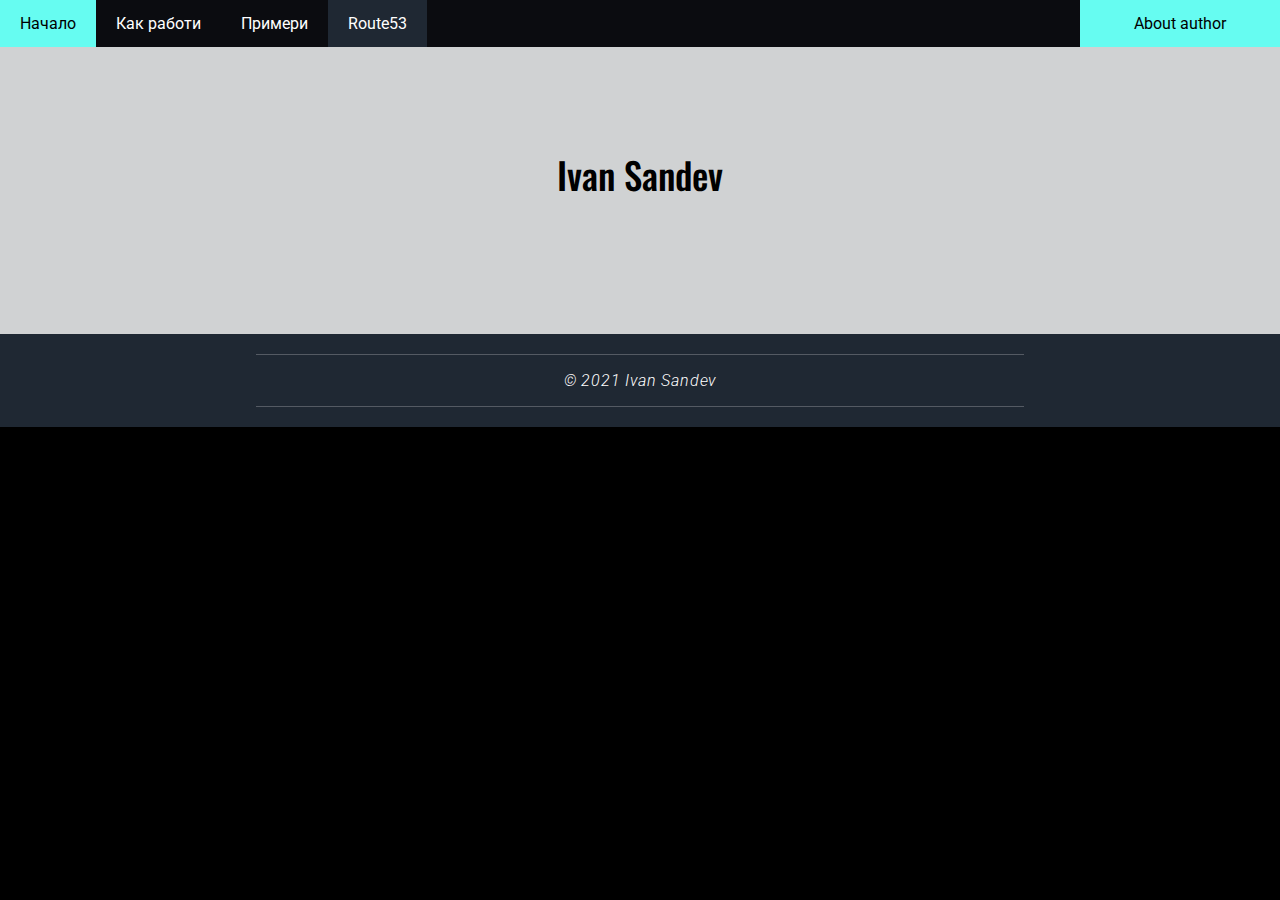
==== author.html @ 628ef09d "content finished; design updated" ====
<!DOCTYPE html>
<html lang="en">

<head>
    <meta charset="UTF-8">
    <meta http-equiv="X-UA-Compatible" content="IE=edge">
    <meta name="viewport" content="width=device-width, initial-scale=1.0">
    <title>DNS Server</title>
    <!-- CSS -->
    <link rel="stylesheet" href="css/style.css">
    <!-- Google Fonts -->
    <link rel="preconnect" href="https://fonts.googleapis.com">
    <link rel="preconnect" href="https://fonts.gstatic.com" crossorigin>
    <link
        href="https://fonts.googleapis.com/css2?family=Roboto:ital,wght@0,300;0,400;0,500;0,700;1,300;1,400;1,500;1,700&display=swap"
        rel="stylesheet">
    <link href="https://fonts.googleapis.com/css2?family=Oswald:wght@400;500;600;700&display=swap" rel="stylesheet">

</head>

<body>
    <ul class="navbar">
        <li><a href="index.html">Начало</a></li>
        <li><a href="explanation.html">Как работи</a></li>
        <li><a href="examples.html">Примери</a></li>
        <li><a href="route53.html" class="active">Route53</a></li>
        <li id="last-wrapper">
            <a href="author.html" id="last">About author</a>
            <div id="author-quick-info">
                <p><strong>Име:</strong> Иван Сандев</p>
                <p><strong>Група:</strong> 51</p>
                <p><strong>Фак №:</strong> 123218009</p>
            </div>
        </li>
    </ul>

    <div class="background-3">
        <div class="container" id="author-container">
            <h1 class="section-heading">Ivan Sandev</h1>

        </div>
    </div>

    <!-- Section - Как работи DNS -->
    <footer class="background-1">
        <p><em>© 2021 Ivan Sandev</em></p>
    </footer>

    <script src="scripts/script.js"></script>
</body>

</h работиt
---- css/style.css ----
/* 
COLORS:
0B0C10
1F2833
C5C6C7
66FCF1
45A29E
*/

* {
    margin: 0;
    padding: 0;
}

body {
    /* Debug */
    /* font-family:'Lucida Sans', 'Lucida Sans Regular', 'Lucida Grande', 'Lucida Sans Unicode', Geneva, Verdana, sans-serif; */
    font-family: 'Roboto', sans-serif;
    background-color: #000;
}

footer {
    padding: 20px 0;
    display: flex;
    justify-content: center;
}

footer p {
    text-align: center;
    font-weight: 300;
    letter-spacing: 0.05em;
    width: 60vw;
    border-top: 1px solid rgba(208, 210, 211, 0.3);
    border-bottom: 1px solid rgba(208, 210, 211, 0.3);
    padding: 16px 0;
}

.background-1 {
    background-color: #1F2833;
    color: #fff;
}

.background-2 {
    background-color: #66FCF1;
    color: #000;
}

.background-3 {
    background-color: #D0D2D3;
}


/* ----- NAVBAR ----- */
.navbar {
    list-style-type: none;
    margin: 0;
    padding: 0;
    overflow: hidden;
    background-color: #0B0C10;
}

.navbar li {
    float: left;
}

.navbar li a {
    display: block;
    color: #fff;
    text-align: center;
    padding: 14px 20px;
    text-decoration: none;
}

.navbar li a:hover {
    background-color: #66FCF1;
    color: #000;
}

.navbar li .active {
    background-color: #1F2833;
}

.navbar #last {
    background-color: #66FCF1;
    color: #000;
    position: absolute;
    right: 0;
    width: 160px;
}

/* .navbar #last:hover {
    color: #000;
    background-color: #fff;
} */

.navbar #author-quick-info {
    position: absolute;
    margin: 0;
    top: 47px;
    right: 0px;
    width: 144px;
    padding: 20px 28px;
    background-color: #D0D2D3;
    line-height: 1.8em;
    opacity: 0;
}


/* MAIN CONTENT */
.container {
    width: 60vw;
    margin: 0 auto;
    display: flex;
    flex-flow: row wrap;
    text-align: center;
    /* height: 650px; */
    padding: 100px 0;
    align-content: center;
    text-align: left;
}

.container .basic-info {
    flex: 1 40%;
    text-align: left;
    font-size: 1.2em;
    width: 40%;
}

.container h1 {
    margin: 0 0 16px;
    font-size: 2.3em;
    text-align: center;
}

.container p {
    margin: 12px 0;
    line-height: 1.8em;
    /* width: 100vw; */
    text-align: justify;
}

.dns-image {
    width: 500px;
    display: flex;
    justify-content: center;
}

.dns-image img {
    height: 400px;
}

.aws-image {
    padding: 50px 0 0;
    width: 500px;
    display: flex;
    justify-content: center;
}

.aws-image img {
    height: 200px;
}

.container .section-heading {
    font-family: 'Oswald', sans-serif;
    font-weight: 500;
    text-align: center;
    padding-bottom: 16px;
    width: 100vw;
}

.container #main-heading {
    font-family: 'Oswald', sans-serif;
    font-weight: 500;
    text-align: center;
    padding-bottom: 14px;
    margin: 18px 0 0;
    text-align: left;
}

.container a {
    font-weight: 600;
}

.background-1 .container a {
    color: white;
}

.background-3 .container a {
    color: black;
}

.container span {
    font-weight: 600;
}

.container ol {
    line-height: 1.5em;
    width: 100%;
}


.container ol p {
    margin: 4px 0;
}

.container ol code {
    padding: 8px 12px;
    margin: 4px 0;
    background-color: rgb(14, 14, 14);
    display: block;
    width: 100%;
    font-size: 16px;
    line-height: 1.7em;
}

.container li { 
    margin: 20px 0;
    line-height: 1.5em;
}



.container .read-more {
    height: 36px;
    width: 180px;
    border: none;
    /* border-top-left-radius: 30px;
    border-bottom-left-radius: 30px; */
    border-radius: 4px;
    font-size: 1.1rem;
    background-color: #1F2833;
    color: #fff;
    font-weight: 600;
    cursor: pointer;
    margin: 20px auto 0;
    box-shadow: black 0 2px 2px;
}

.container .read-more:hover {
    background-color: #3e4b5a;
}

.background-1 .container .read-more {
    background-color: #66FCF1;
    color: #000;
}

.background-1 .container .read-more:hover {
    background-color: #3ddfd4;
    color: #000;
}

/* FULL WIDTH SECTION (with mini containers) */
.container-wide-wrapper {
    padding: 30px 0;
    font-family: 'Oswald', sans-serif;
    font-weight: 400;
}

.container-wide {
    width: 100%;
    margin: 0 auto;
    padding: 12px 0;
    display: flex;
    flex-flow: row wrap;
    text-align: center;
    /* height: 250px; */
    min-height: 250px;
    align-content: center;
    justify-content: space-evenly;
}

.container-wide>* {
    max-width: 260px;
}

.container-wide h3{
    display: block;
    height: 50px;
    width: 100%;
    text-align: left;
}

.container-wide table {
    height: 200px;
    width: 200px;
    background-color: #66FCF1;
    /* background-color: #C5C6C7; */
    color: #000;
    padding: 14px;
    border-radius: 6px;
    box-shadow: black 0px 0px 12px;
}

.container-wide table th {
    font-size: 1.4em;
    font-weight: 400;
    line-height: 1.35em;
}

.container-wide table button {
    width: 32px;
    height: 32px;
    border: none;
    font-size: 1.3rem;
    /* background-color: #1F2833; */
    background-color: #1F2833;
    border-radius: 4px;
    color: #fff;
    float: right;
}

.container-wide table td {
    height: 32px;
}

.container-wide table .numbering {
    font-size: 0.9em;
    text-align: left;
    padding-left: 10px;
    opacity: 0.35;
}

.container-wide button {
    cursor: pointer;
}

/* POPUP (for DNS step by step explanation) */
.popup .overlay {
    position: fixed;
    top: 0px;
    left: 0px;
    width: 100vw;
    height: 100vh;
    background: rgba(0, 0, 0, 0.7);
    z-index: 1;
    display: none;
}

.popup .content {
    display: none;
    position: fixed;
    top: 50%;
    left: 50%;
    transform: translate(-50%, -50%) scale(0);
    background: #fff;
    color: black;
    width: 650px;
    /* height: 320px; */
    z-index: 2;
    text-align: center;
    padding: 30px;
    box-sizing: border-box;
    line-height: 1.6em;
}

.popup .content h1{
    margin: 18px 0 34px;
}

.popup .content p{
    margin: 0 0 12px;
}

.popup .close-btn {
    cursor: pointer;
    position: absolute;
    right: 20px;
    top: 20px;
    width: 30px;
    height: 30px;
    background: #222;
    color: #fff;
    font-size: 25px;
    font-weight: 600;
    line-height: 30px;
    text-align: center;
    /* border-radius: 50%; */
    border-radius: 4px;
}

.popup.active .overlay {
    display: block;
}

.popup.active .content {
    display: block;
    /* transition: all 300ms ease-in-out; */
    transform: translate(-50%, -50%) scale(1);
}
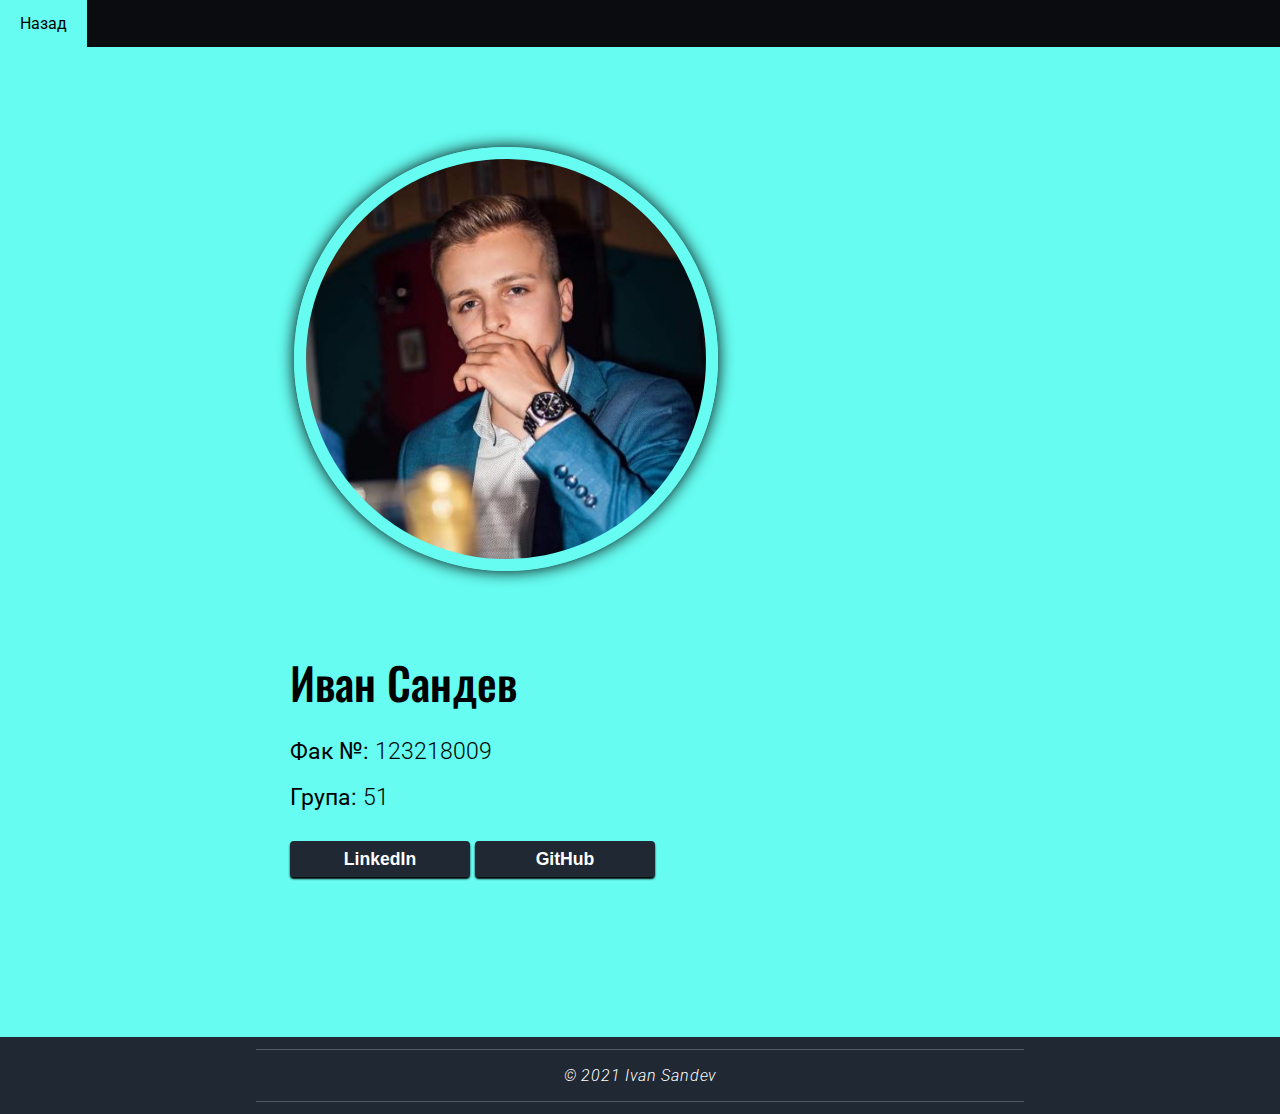
==== commit 394b3be3: "Finished" ====
--- a/author.html
+++ b/author.html
@@ -20,33 +20,31 @@
 
 <body>
     <ul class="navbar">
-        <li><a href="index.html">Начало</a></li>
-        <li><a href="explanation.html">Как работи</a></li>
-        <li><a href="examples.html">Примери</a></li>
-        <li><a href="route53.html" class="active">Route53</a></li>
-        <li id="last-wrapper">
-            <a href="author.html" id="last">About author</a>
-            <div id="author-quick-info">
-                <p><strong>Име:</strong> Иван Сандев</p>
-                <p><strong>Група:</strong> 51</p>
-                <p><strong>Фак №:</strong> 123218009</p>
-            </div>
-        </li>
+        <li><a href="index.html">Назад</a></li>
     </ul>
 
-    <div class="background-3">
-        <div class="container" id="author-container">
-            <h1 class="section-heading">Ivan Sandev</h1>
+    <!-- MAIN CONTENT ON LANDING PAGE -->
+    <div class="background-2">
+        <div class="container">
+            <div id="profile-picture">
+                <img src="images/profile.jpeg" alt="DNS Image">
+            </div>
+            <div id="author-info">
+                <h1 id="main-heading">Иван Сандев</h1>
+                <h3><strong>Фак №:</strong> 123218009</h3>
+                <h3><strong>Група:</strong> 51</h3>
+                <button onclick="location.href='https://www.linkedin.com/in/ivansandev/'"
+                    class="read-more">LinkedIn</button>
+                <button onclick="location.href='https://github.com/ivansandev'" class="read-more">GitHub</button>
+            </div>
+        </div>
 
-        </div>
-    </div>
+        <!-- Section - Как работи DNS -->
+        <footer class="background-1">
+            <p><em>© 2021 Ivan Sandev</em></p>
+        </footer>
 
-    <!-- Section - Как работи DNS -->
-    <footer class="background-1">
-        <p><em>© 2021 Ivan Sandev</em></p>
-    </footer>
-
-    <script src="scripts/script.js"></script>
+        <script src="scripts/script.js"></script>
 </body>
 
-</h работиt+</html>--- a/css/style.css
+++ b/css/style.css
@@ -20,7 +20,7 @@
 }
 
 footer {
-    padding: 20px 0;
+    padding: 12px 0;
     display: flex;
     justify-content: center;
 }
@@ -47,6 +47,12 @@
 
 .background-3 {
     background-color: #D0D2D3;
+    color: #000;
+}
+
+.background-4 {
+    background-color: #45A29E;
+    color: white;
 }
 
 
@@ -105,6 +111,31 @@
     opacity: 0;
 }
 
+#author-info {
+    padding: 60px 34px;
+    font-size: 1.2em;
+}
+
+
+#author-info h3{
+    font-size: 1.2em;
+    line-height: 2em;
+    font-weight: 300;
+}
+
+#profile-picture {
+    display: flex;
+    width: 500px;
+    justify-content: center;
+}
+
+#profile-picture img {
+    width: 400px;
+    border-radius: 50%;
+    border: 12px solid #66FCF1;
+    box-shadow: #000 0 0 16px;
+}
+
 
 /* MAIN CONTENT */
 .container {
@@ -140,7 +171,7 @@
 }
 
 .dns-image {
-    width: 500px;
+    width: 520px;
     display: flex;
     justify-content: center;
 }
@@ -181,7 +212,7 @@
     font-weight: 600;
 }
 
-.background-1 .container a {
+.background-1 .container a, .background-4 .container a {
     color: white;
 }
 
@@ -207,6 +238,7 @@
     padding: 8px 12px;
     margin: 4px 0;
     background-color: rgb(14, 14, 14);
+    color: white;
     display: block;
     width: 100%;
     font-size: 16px;
@@ -218,6 +250,9 @@
     line-height: 1.5em;
 }
 
+#creating-dns-container>* {
+    margin: 40px 0;
+}
 
 
 .container .read-more {
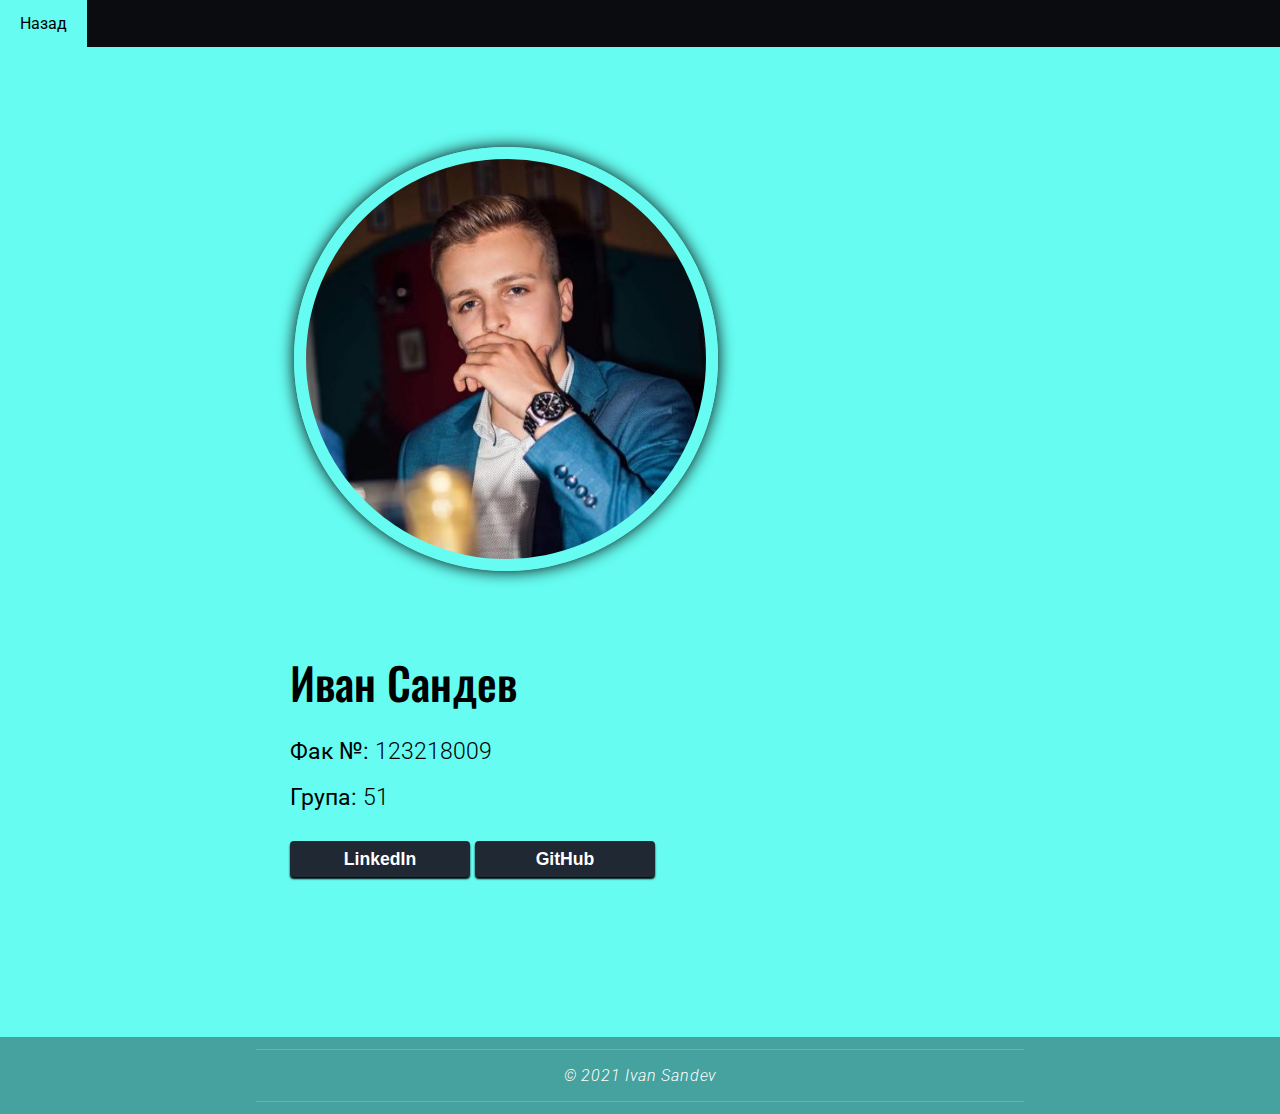
==== commit c3ebcefb: "Finished" ====
--- a/author.html
+++ b/author.html
@@ -40,11 +40,11 @@
         </div>
 
         <!-- Section - Как работи DNS -->
-        <footer class="background-1">
+        <footer class="background-4">
             <p><em>© 2021 Ivan Sandev</em></p>
         </footer>
 
         <script src="scripts/script.js"></script>
 </body>
 
-</html>+</html>
